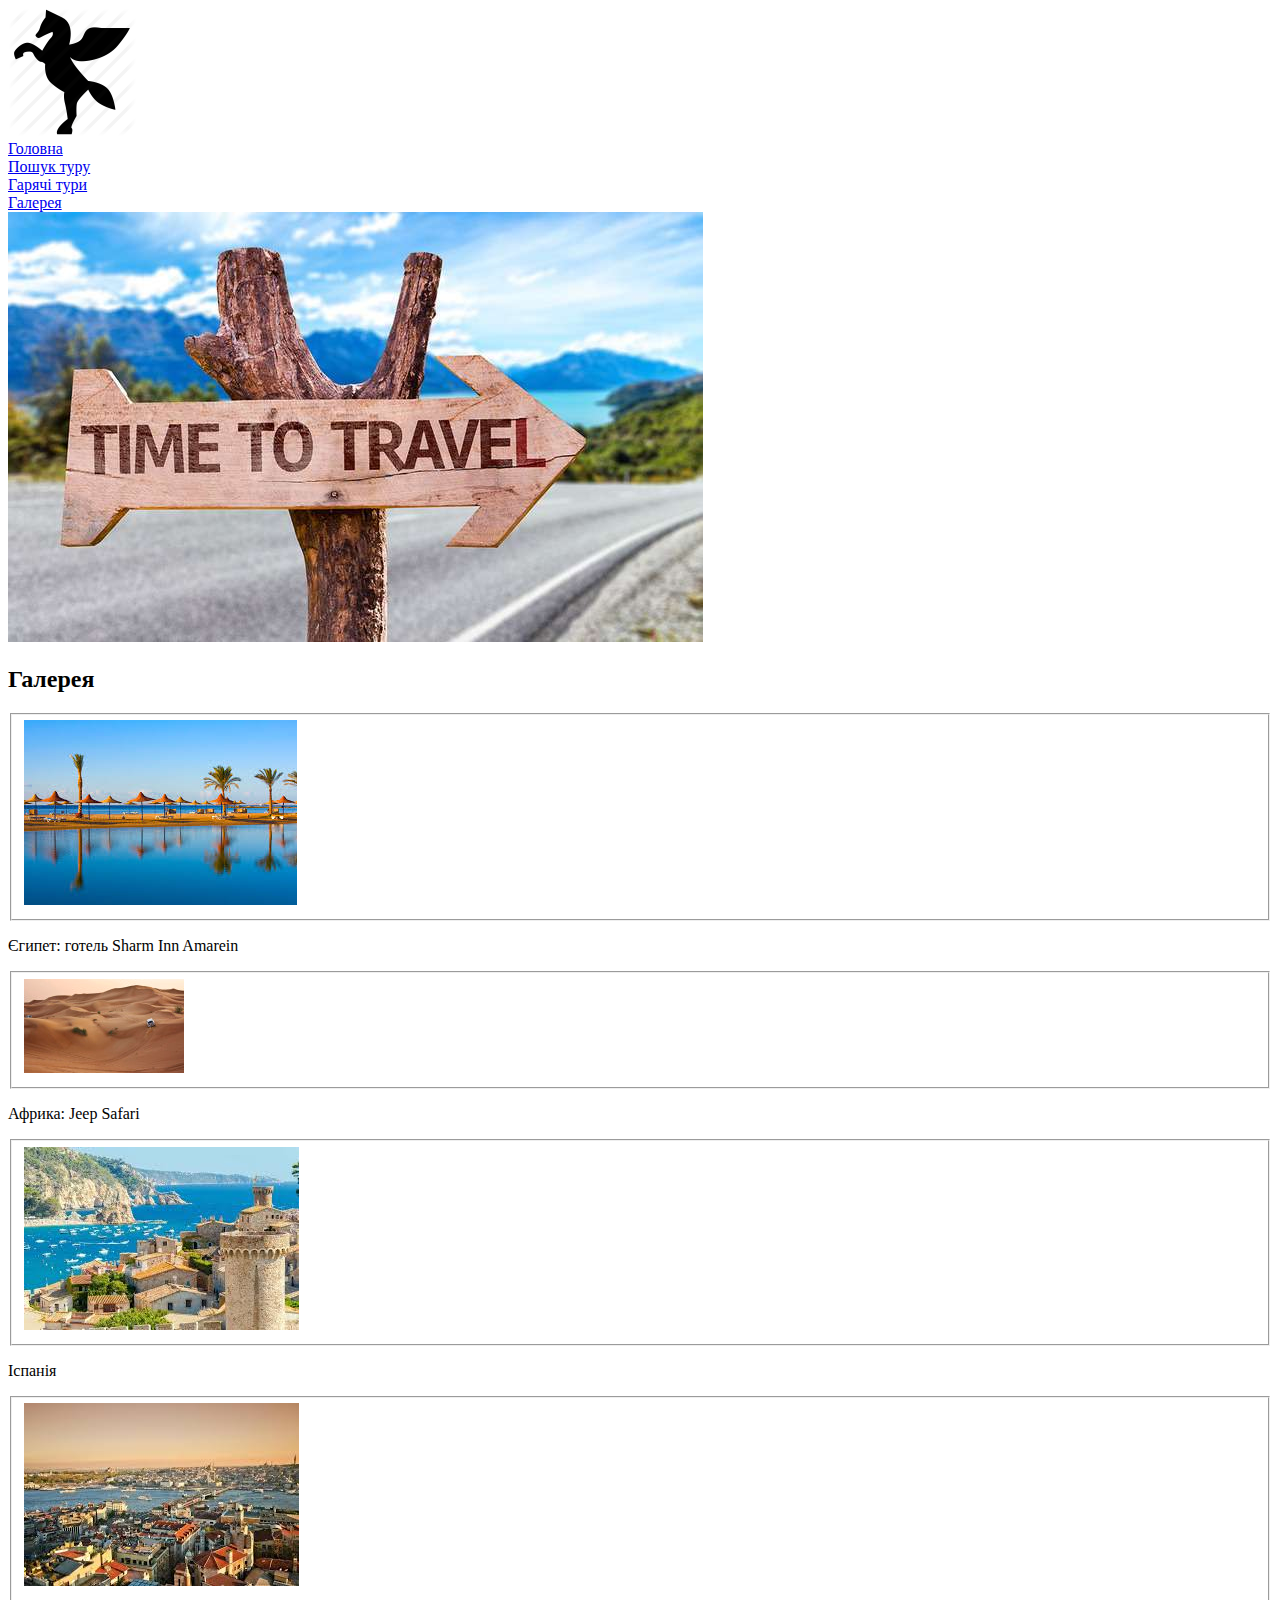
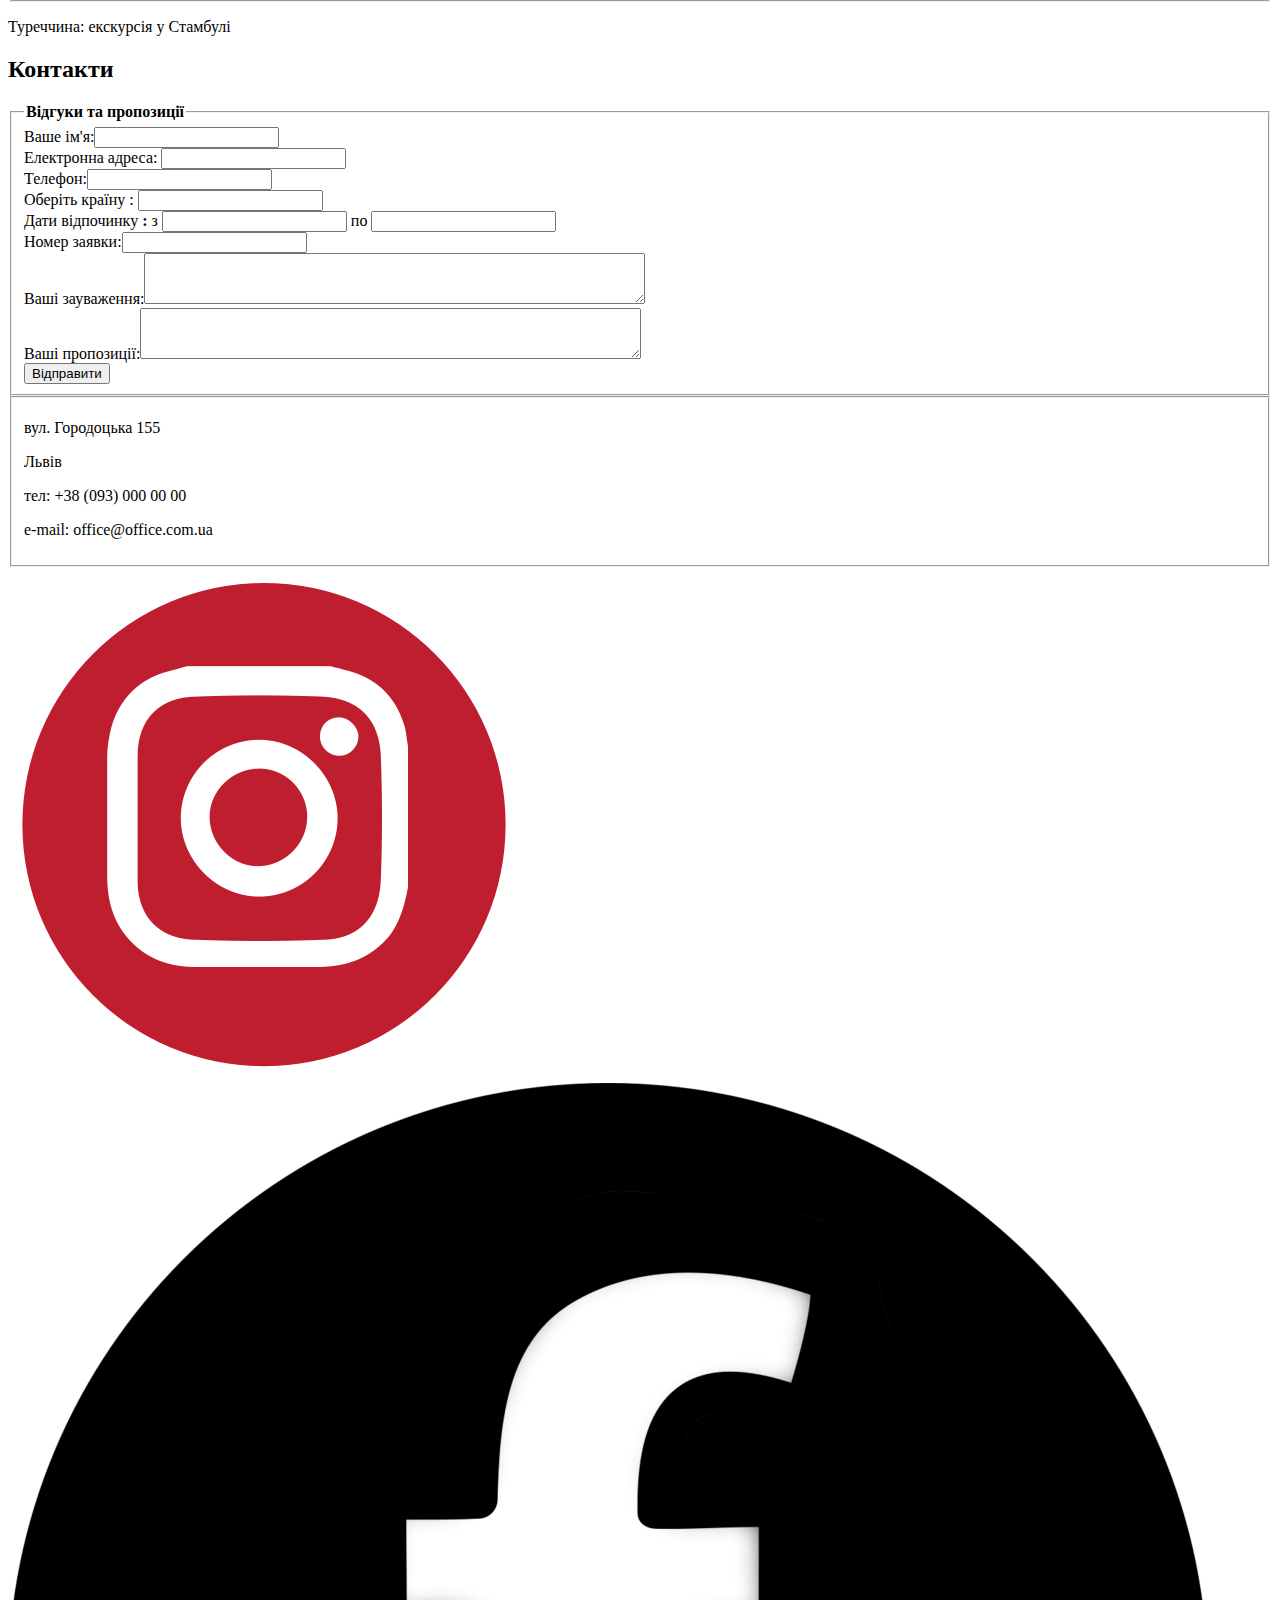
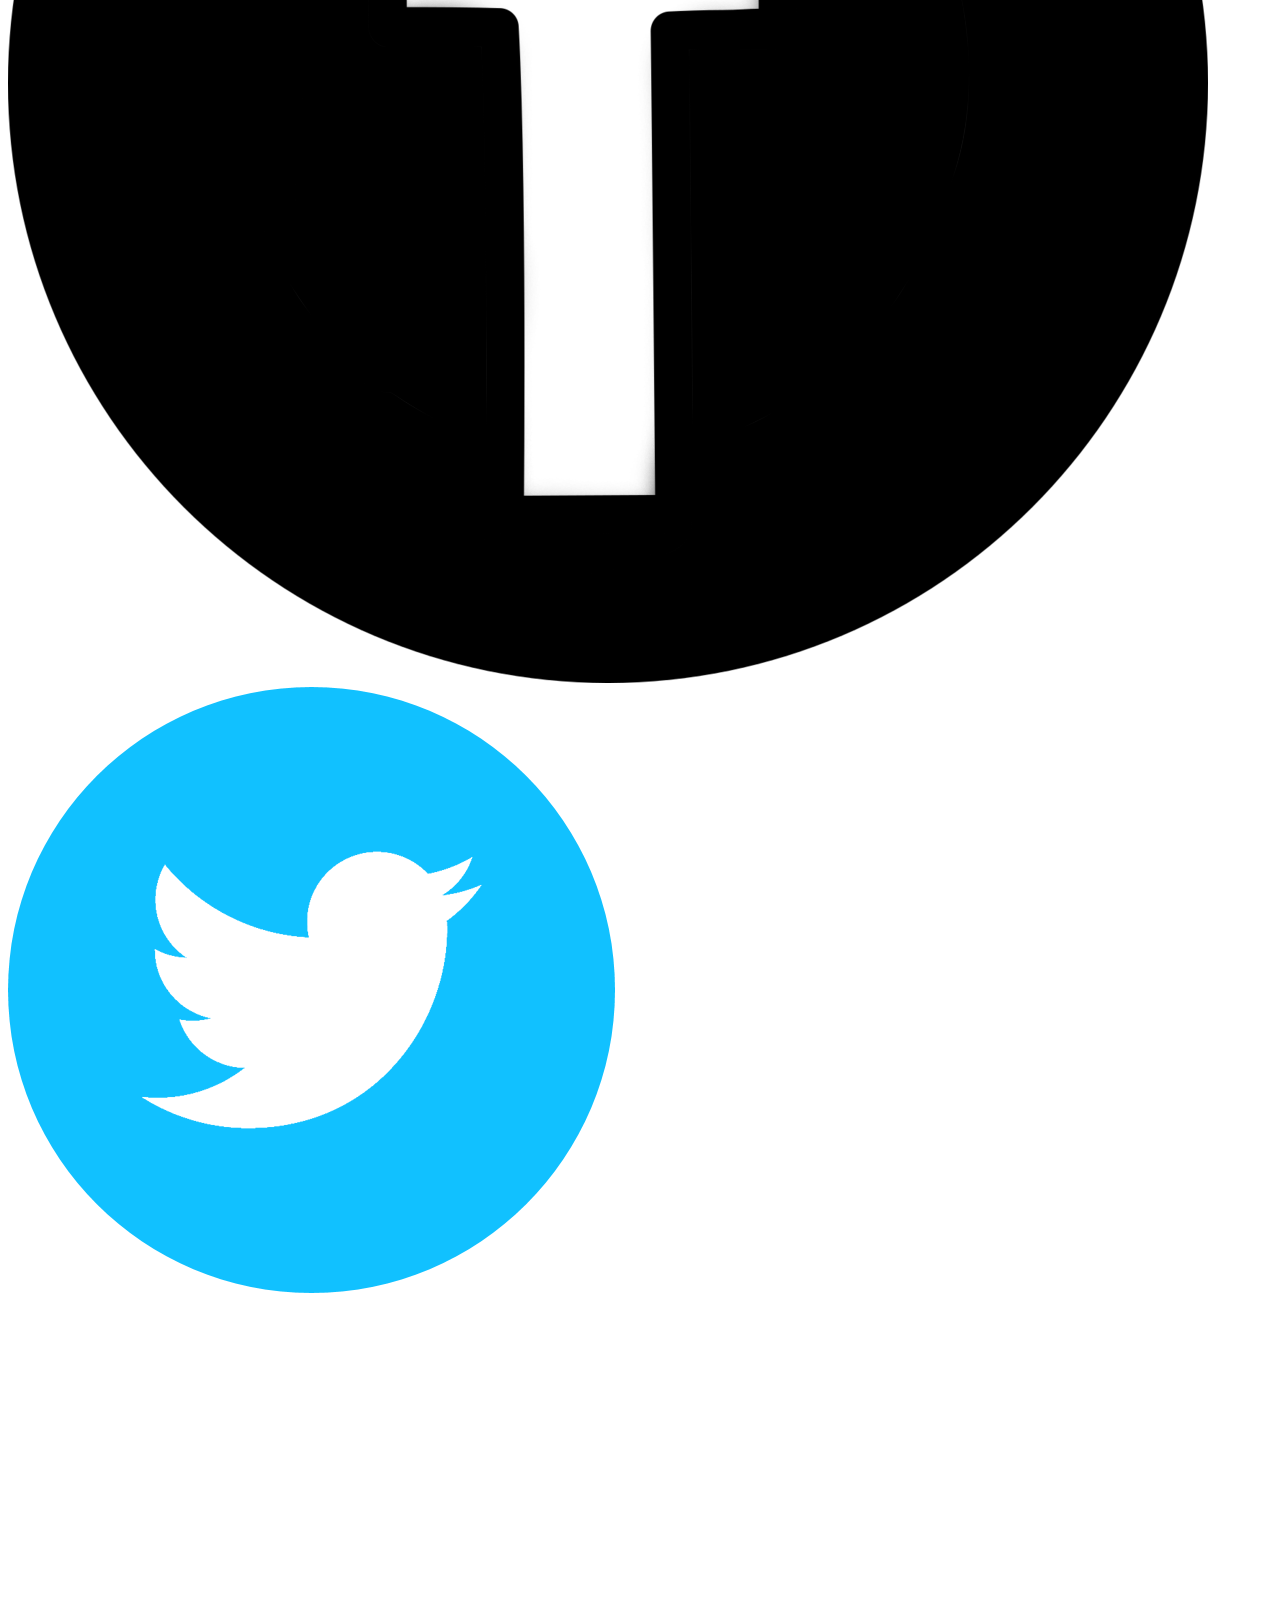
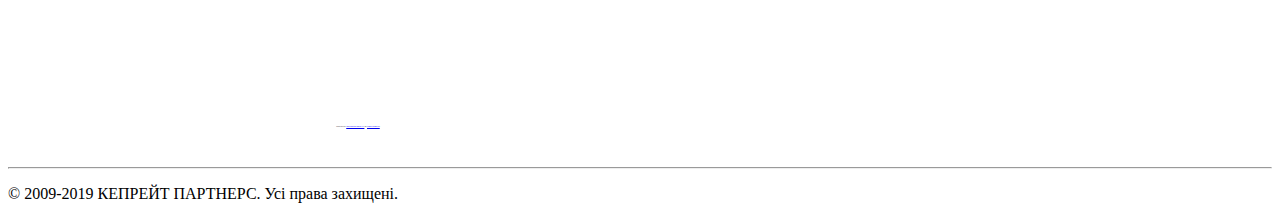
==== gallery.html @ c0a1fb8d "Add css" ====
<!DOCTYPE html>
<html lang="uk">
<head>
    <meta charset="UTF-8">
    <meta name="viewport" content="width=device-width, initial-scale=1.0">
    <meta http-equiv="X-UA-Compatible" content="ie=edge">
    <link rel="shortcut icon" href="img/pegasus-black.png" type="image/x-icon">
    <title>Галерея</title>
    <link rel="stylesheet" href="css/gallery.css">
</head>
<body>
        <header>
            <a id="logo" href="index.html"> <img src="img/pegasus-black.png" alt="Чорний Пегас"> </a>

            <nav>
                <a href="index.html">Головна</a>
            </nav>
            <nav>
                    <a href="turs.html">Пошук туру</a>
                </nav>
            <nav>
                <a href="hot-turs.html">Гарячі тури</a>
            </nav>
            <nav>
                    <a href="gallery.html">Галерея</a>
                </nav>

                <img src="img/time-to-travel.jpg" alt="Вказівник із надписом">

        </header>
        <main>
            <h2>Галерея</h2>

            <fieldset>
                <img src="img/egypt.jpg" alt="Готель Шарм у Єгипті">
            </fieldset>
            <p>Єгипет: готель Sharm Inn Amarein</p>
            <fieldset>
                <img src="img/african-safari.jpeg" alt="Сафарі в Африці на автомобілях">
            </fieldset>
            <p>Африка: Jeep Safari</p>
            <fieldset>
                <img src="img/spain-castle.jpg" alt="Замок в Іспанії">
            </fieldset>
            <p>Іспанія</p>
            <fieldset>
                <img src="img/istanbul.jpg" alt="Стамбул із повітря">
            </fieldset>
            <p>Туреччина: екскурсія у Стамбулі</p>
        </main>
        <footer>
            <h2>Контакти</h2>
            <fieldset>
                <legend><b>Відгуки та пропозиції</b></legend>
                <label>
                    Ваше ім'я:<input type="text" name="user-name">
                </label>
                <br>
                <label for="user-email">Електронна адреса:</label>
                <input id="user-email" type="email" name="user-email">
                <br>
                <label>
                    Телефон:<input type="text" name="user-phone">
                </label>
                <br>
                <label for="country">Оберіть країну :</label>
                <input type="text" name="country" id="country" list="mySuggestion">
                <datalist id="mySuggestion">
                    <option>Австрія</option>
                    <option>Аргентина</option>
                    <option>Бельгія</option>
                    <option>Велика Британія</option>
                    <option>Греція</option>
                    <option>Домініканська Республіка</option>
                    <option>Єгипет</option>
                    <option>Італія</option>
                    <option>Кіпр</option>
                    <option>Мальта</option>
                    <option>Нідерланди</option>
                    <option>Польща</option>
                </datalist>
                <br>
                <th>Дати відпочинку <b class="reqfield">:</b></th>
                <td>
			<label>з  <input id="datepickerFrom" name="dateFrom" class="st-datepicker start-date hasDatepicker" type="text" value=""> </label>
			<label>по <input id="datepickerTo" name="dateTo" class="st-datepicker end-date hasDatepicker" type="text" value=""></label>
			    </td>
                <br>
                <label>
                    Номер заявки:<input type="text" name="remarks">
                </label>
                <br>
                <label>
                    Ваші зауваження:<textarea rows="3" cols="60" name="text" wrap="hard"></textarea>
                </label>
                <br>
                <label>
                    Ваші пропозиції:<textarea rows="3" cols="60" name="text" wrap="hard"></textarea>
                </label>
                <br>
                <input type="submit" value="Відправити">
            </fieldset>
            <fieldset>
                <p>вул. Городоцька 155</p>
                <p>Львів</p>
                <p>тел: +38 (093) 000 00 00</p>
                <p>e-mail: office@office.com.ua</p>
            </fieldset>
            <a href="https://www.instagram.com"> <img src="img/instagram-icon.png" alt="Логотип Інстаграм"></a>
            <a href="https://https://www.facebook.com"><img src="img/black-and-white-facebook-logo.png" alt="Чорний з білим логотип Фейсбук"></a>
            <a href="https://twitter.com"><img src="img/twitter-logo.png" alt=Логотип Твітер""></a>
           <br>
            <div style="overflow:hidden;width: 700px;position: relative;"><iframe width="700" height="440" src="https://maps.google.com/maps?width=700&amp;height=440&amp;hl=en&amp;q=%D0%93%D0%BE%D1%80%D0%BE%D0%B4%D0%BE%D1%86%D1%8C%D0%BA%D0%B0%20155%20lviv%2C%20Ukraine+(%D0%9D%D0%B0%D0%B7%D0%B2%D0%B0%D0%BD%D0%B8%D0%B5)&amp;ie=UTF8&amp;t=&amp;z=10&amp;iwloc=B&amp;output=embed" frameborder="0" scrolling="no" marginheight="0" marginwidth="0"></iframe><div style="position: absolute;width: 80%;bottom: 10px;left: 0;right: 0;margin-left: auto;margin-right: auto;color: #000;text-align: center;"><small style="line-height: 1.8;font-size: 2px;background: #fff;">Powered by <a href="https://embedgooglemaps.com/en/">embedgooglemaps EN</a> & <a href="https://iamsterdamcard.it">iamsterdamcard</a></small></div><style>#gmap_canvas img{max-width:none!important;background:none!important}</style></div><br />

            <hr>
            <p>© 2009-2019 КЕПРЕЙТ ПАРТНЕРС. Усі права захищені.</p>
        </footer>



</body>
</html>
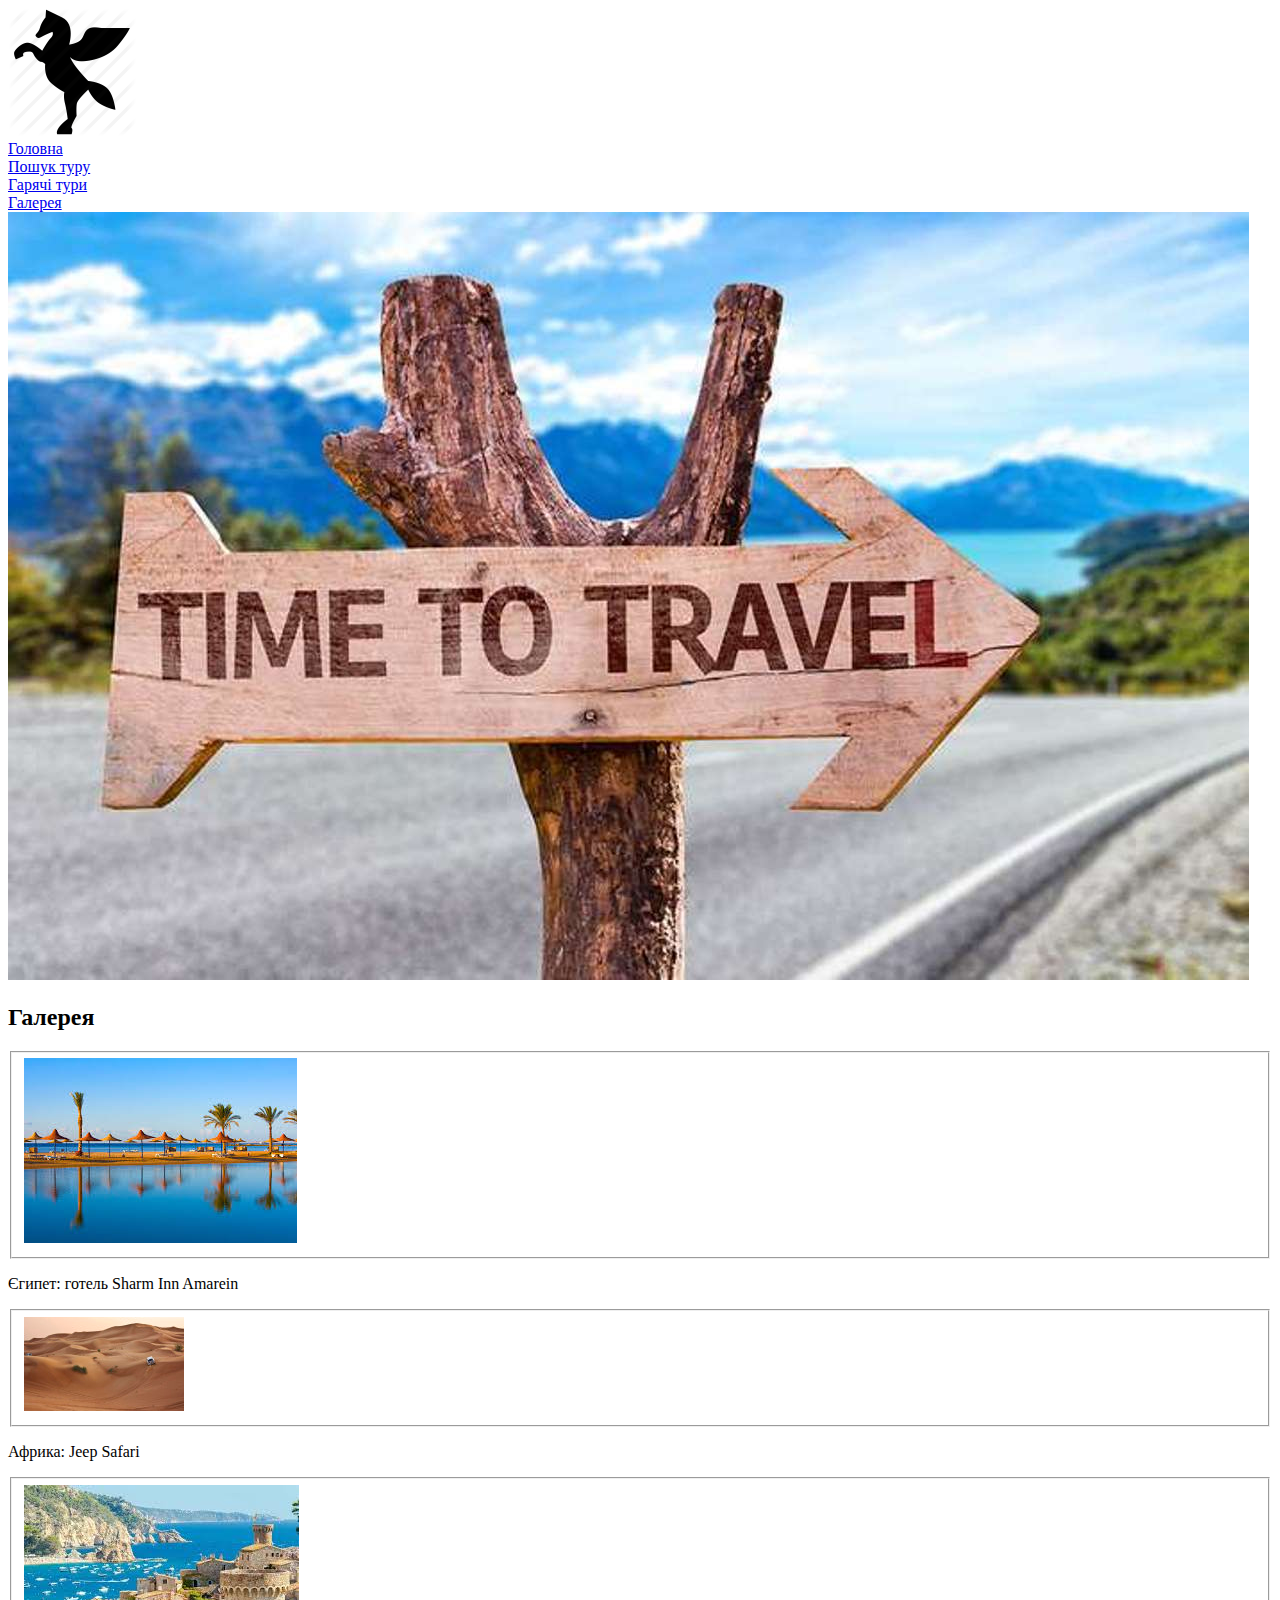
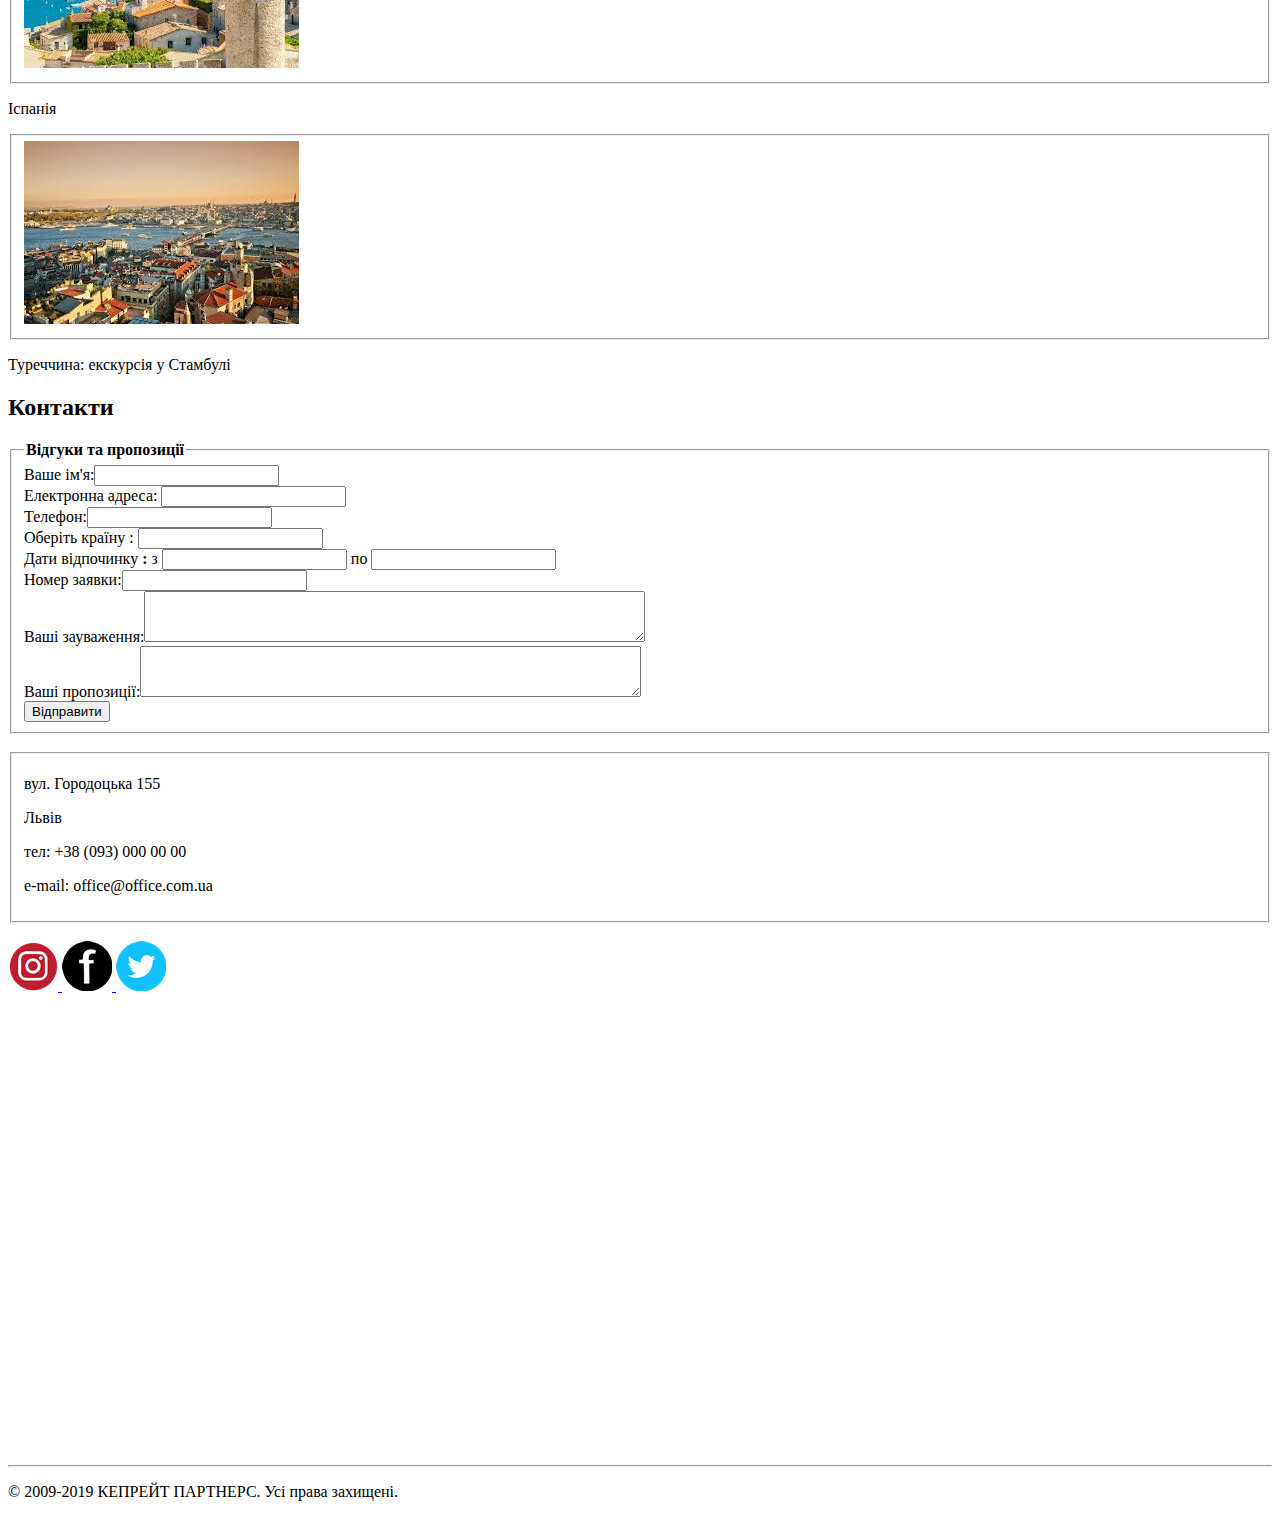
==== commit c8af75b4: "Third save" ====
--- a/gallery.html
+++ b/gallery.html
@@ -1,36 +1,34 @@
 <!DOCTYPE html>
 <html lang="uk">
-<head>
-    <meta charset="UTF-8">
-    <meta name="viewport" content="width=device-width, initial-scale=1.0">
-    <meta http-equiv="X-UA-Compatible" content="ie=edge">
-    <link rel="shortcut icon" href="img/pegasus-black.png" type="image/x-icon">
-    <title>Галерея</title>
-    <link rel="stylesheet" href="css/gallery.css">
-</head>
-<body>
+    <head>
+        <meta charset="UTF-8">
+        <meta name="viewport" content="width=device-width, initial-scale=1.0">
+        <meta http-equiv="X-UA-Compatible" content="ie=edge">
+        <link rel="shortcut icon" href="img/pegasus-black.png" type="image/x-icon">
+        <title>Галерея</title>
+        <link rel="stylesheet" href="css/gallery.css">
+    </head>
+    <body>
         <header>
-            <a id="logo" href="index.html"> <img src="img/pegasus-black.png" alt="Чорний Пегас"> </a>
-
+            <a id="logo" href="index.html">
+                <img src="img/pegasus-black.png" alt="Чорний Пегас">
+            </a>
             <nav>
                 <a href="index.html">Головна</a>
             </nav>
             <nav>
-                    <a href="turs.html">Пошук туру</a>
-                </nav>
+                <a href="turs.html">Пошук туру</a>
+            </nav>
             <nav>
                 <a href="hot-turs.html">Гарячі тури</a>
             </nav>
             <nav>
-                    <a href="gallery.html">Галерея</a>
-                </nav>
-
-                <img src="img/time-to-travel.jpg" alt="Вказівник із надписом">
-
+                <a href="gallery.html">Галерея</a>
+            </nav>
+            <img src="img/time-to-travel.jpg" alt="Вказівник із надписом">
         </header>
         <main>
             <h2>Галерея</h2>
-
             <fieldset>
                 <img src="img/egypt.jpg" alt="Готель Шарм у Єгипті">
             </fieldset>
@@ -51,7 +49,9 @@
         <footer>
             <h2>Контакти</h2>
             <fieldset>
-                <legend><b>Відгуки та пропозиції</b></legend>
+                <legend>
+                    <b>Відгуки та пропозиції</b>
+                </legend>
                 <label>
                     Ваше ім'я:<input type="text" name="user-name">
                 </label>
@@ -80,11 +80,17 @@
                     <option>Польща</option>
                 </datalist>
                 <br>
-                <th>Дати відпочинку <b class="reqfield">:</b></th>
+                <th>
+                    Дати відпочинку <b class="reqfield">:</b>
+                </th>
                 <td>
-			<label>з  <input id="datepickerFrom" name="dateFrom" class="st-datepicker start-date hasDatepicker" type="text" value=""> </label>
-			<label>по <input id="datepickerTo" name="dateTo" class="st-datepicker end-date hasDatepicker" type="text" value=""></label>
-			    </td>
+                    <label>
+                        з  <input id="datepickerFrom" name="dateFrom" class="st-datepicker start-date hasDatepicker" type="text" value="">
+                    </label>
+                    <label>
+                        по <input id="datepickerTo" name="dateTo" class="st-datepicker end-date hasDatepicker" type="text" value="">
+                    </label>
+                </td>
                 <br>
                 <label>
                     Номер заявки:<input type="text" name="remarks">
@@ -100,23 +106,40 @@
                 <br>
                 <input type="submit" value="Відправити">
             </fieldset>
+            <br>
             <fieldset>
                 <p>вул. Городоцька 155</p>
                 <p>Львів</p>
                 <p>тел: +38 (093) 000 00 00</p>
                 <p>e-mail: office@office.com.ua</p>
             </fieldset>
-            <a href="https://www.instagram.com"> <img src="img/instagram-icon.png" alt="Логотип Інстаграм"></a>
-            <a href="https://https://www.facebook.com"><img src="img/black-and-white-facebook-logo.png" alt="Чорний з білим логотип Фейсбук"></a>
-            <a href="https://twitter.com"><img src="img/twitter-logo.png" alt=Логотип Твітер""></a>
-           <br>
-            <div style="overflow:hidden;width: 700px;position: relative;"><iframe width="700" height="440" src="https://maps.google.com/maps?width=700&amp;height=440&amp;hl=en&amp;q=%D0%93%D0%BE%D1%80%D0%BE%D0%B4%D0%BE%D1%86%D1%8C%D0%BA%D0%B0%20155%20lviv%2C%20Ukraine+(%D0%9D%D0%B0%D0%B7%D0%B2%D0%B0%D0%BD%D0%B8%D0%B5)&amp;ie=UTF8&amp;t=&amp;z=10&amp;iwloc=B&amp;output=embed" frameborder="0" scrolling="no" marginheight="0" marginwidth="0"></iframe><div style="position: absolute;width: 80%;bottom: 10px;left: 0;right: 0;margin-left: auto;margin-right: auto;color: #000;text-align: center;"><small style="line-height: 1.8;font-size: 2px;background: #fff;">Powered by <a href="https://embedgooglemaps.com/en/">embedgooglemaps EN</a> & <a href="https://iamsterdamcard.it">iamsterdamcard</a></small></div><style>#gmap_canvas img{max-width:none!important;background:none!important}</style></div><br />
-
+            <br>
+            <a href="https://www.instagram.com">
+                <img src="img/instagram-icon.png" alt="Логотип Інстаграм">
+            </a>
+            <a href="https://www.facebook.com">
+                <img src="img/black-and-white-facebook-logo.png" alt="Чорний з білим логотип Фейсбук">
+            </a>
+            <a href="https://twitter.com">
+                <img src="img/twitter-logo.png" alt=Логотип Твітер"">
+            </a>
+            <br>
+            <div style="overflow:hidden;width: 700px;position: relative;">
+                <iframe width="700" height="440" src="https://maps.google.com/maps?width=700&amp;height=440&amp;hl=en&amp;q=%D0%93%D0%BE%D1%80%D0%BE%D0%B4%D0%BE%D1%86%D1%8C%D0%BA%D0%B0%20155%20lviv%2C%20Ukraine+(%D0%9D%D0%B0%D0%B7%D0%B2%D0%B0%D0%BD%D0%B8%D0%B5)&amp;ie=UTF8&amp;t=&amp;z=10&amp;iwloc=B&amp;output=embed" frameborder="0" scrolling="no" marginheight="0" marginwidth="0"></iframe>
+                <div style="position: absolute;width: 80%;bottom: 10px;left: 0;right: 0;margin-left: auto;margin-right: auto;color: #000;text-align: center;">
+                    <small style="line-height: 1.8;font-size: 2px;background: #fff;">
+                    </small>
+                    </div>
+                <style>
+                    #gmap_canvas img {
+                        max-width: none!important;
+                        background: none!important
+                    }
+                </style>
+            </div>
+            <br/>
             <hr>
             <p>© 2009-2019 КЕПРЕЙТ ПАРТНЕРС. Усі права захищені.</p>
         </footer>
-
-
-
-</body>
-</html>+    </body>
+</html>
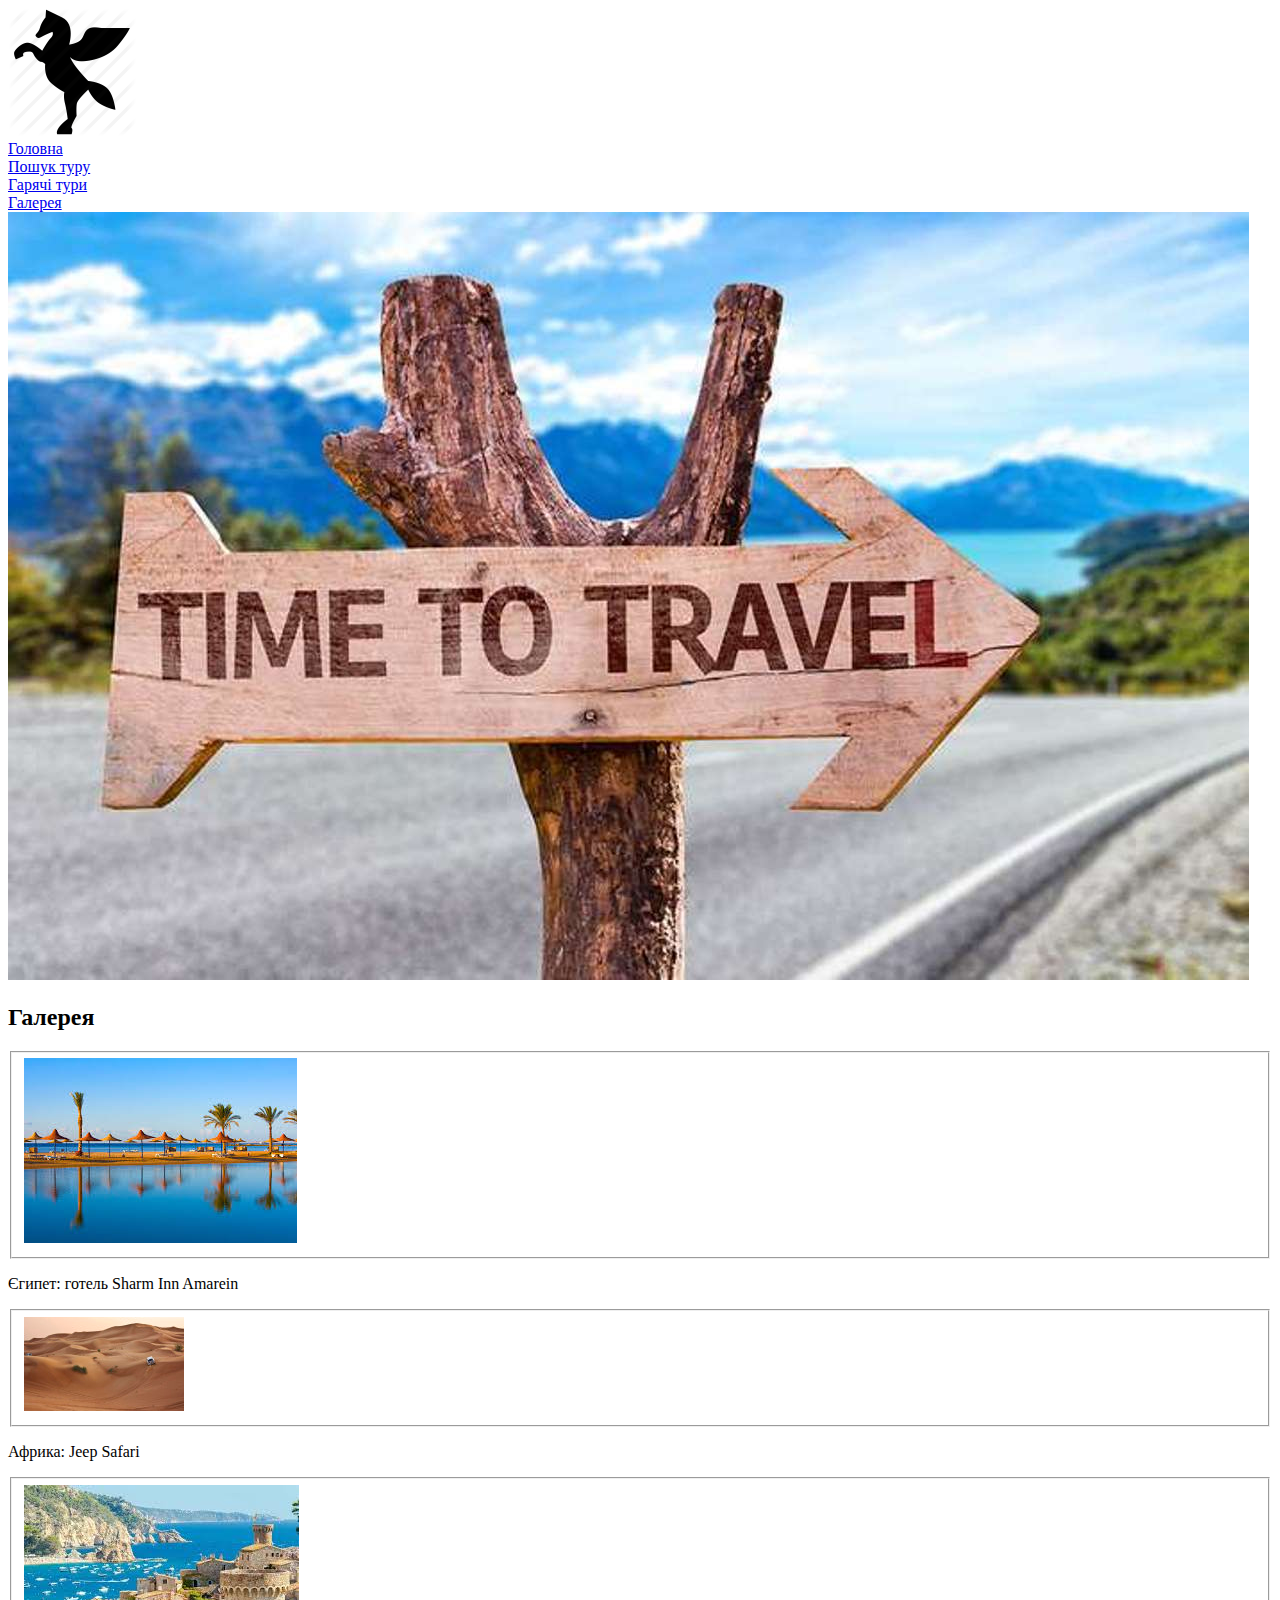
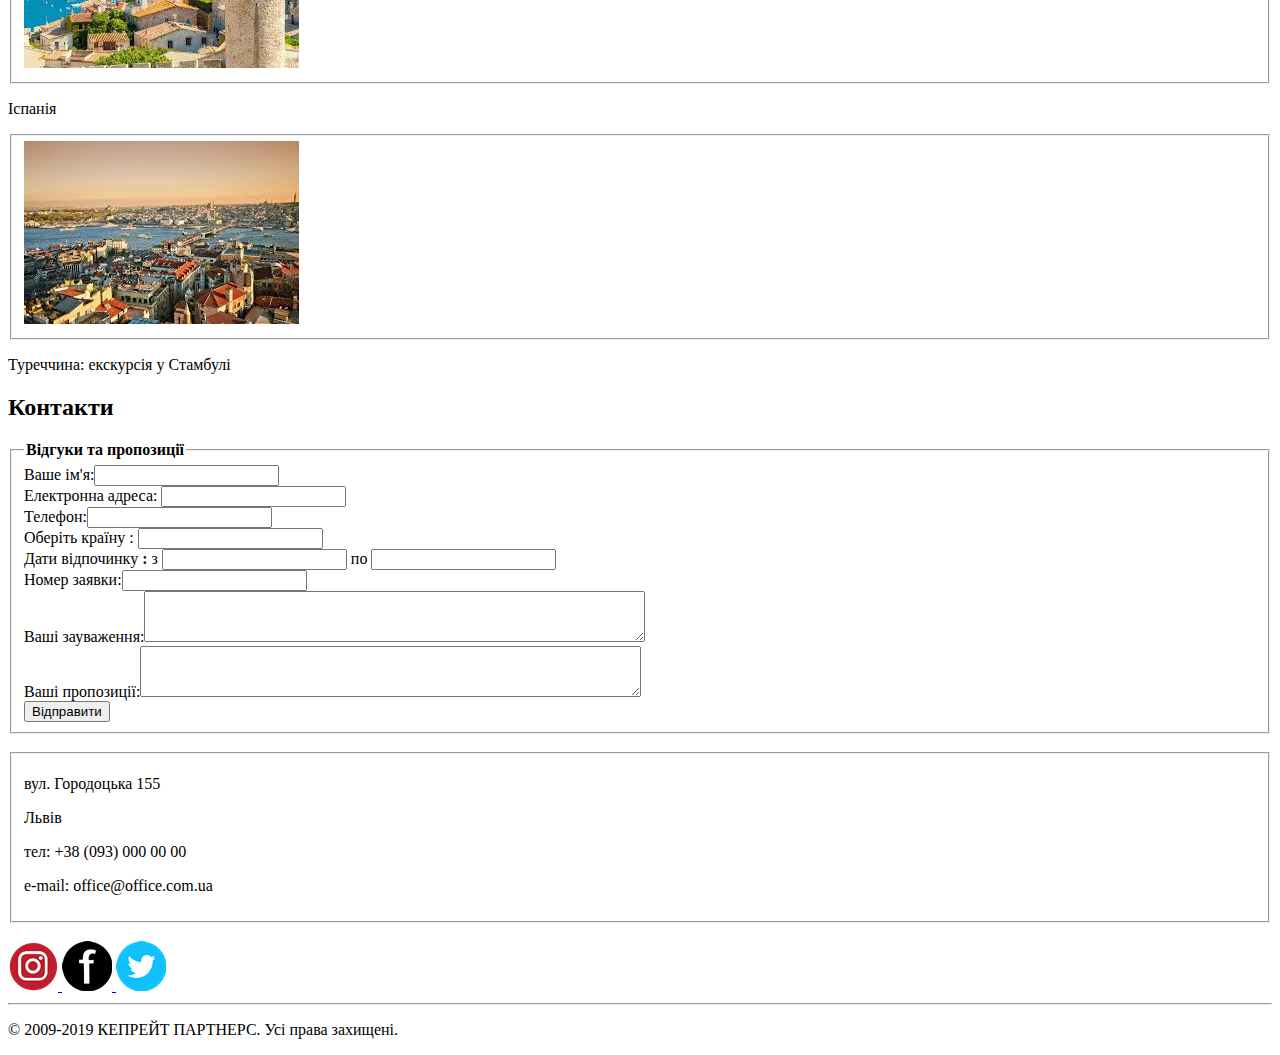
==== commit 650be609: "Third save" ====
--- a/gallery.html
+++ b/gallery.html
@@ -121,22 +121,8 @@
                 <img src="img/black-and-white-facebook-logo.png" alt="Чорний з білим логотип Фейсбук">
             </a>
             <a href="https://twitter.com">
-                <img src="img/twitter-logo.png" alt=Логотип Твітер"">
+                <img src="img/twitter-logo.png" alt=Логотип Твітер">
             </a>
-            <br>
-            <div style="overflow:hidden;width: 700px;position: relative;">
-                <iframe width="700" height="440" src="https://maps.google.com/maps?width=700&amp;height=440&amp;hl=en&amp;q=%D0%93%D0%BE%D1%80%D0%BE%D0%B4%D0%BE%D1%86%D1%8C%D0%BA%D0%B0%20155%20lviv%2C%20Ukraine+(%D0%9D%D0%B0%D0%B7%D0%B2%D0%B0%D0%BD%D0%B8%D0%B5)&amp;ie=UTF8&amp;t=&amp;z=10&amp;iwloc=B&amp;output=embed" frameborder="0" scrolling="no" marginheight="0" marginwidth="0"></iframe>
-                <div style="position: absolute;width: 80%;bottom: 10px;left: 0;right: 0;margin-left: auto;margin-right: auto;color: #000;text-align: center;">
-                    <small style="line-height: 1.8;font-size: 2px;background: #fff;">
-                    </small>
-                    </div>
-                <style>
-                    #gmap_canvas img {
-                        max-width: none!important;
-                        background: none!important
-                    }
-                </style>
-            </div>
             <br/>
             <hr>
             <p>© 2009-2019 КЕПРЕЙТ ПАРТНЕРС. Усі права захищені.</p>
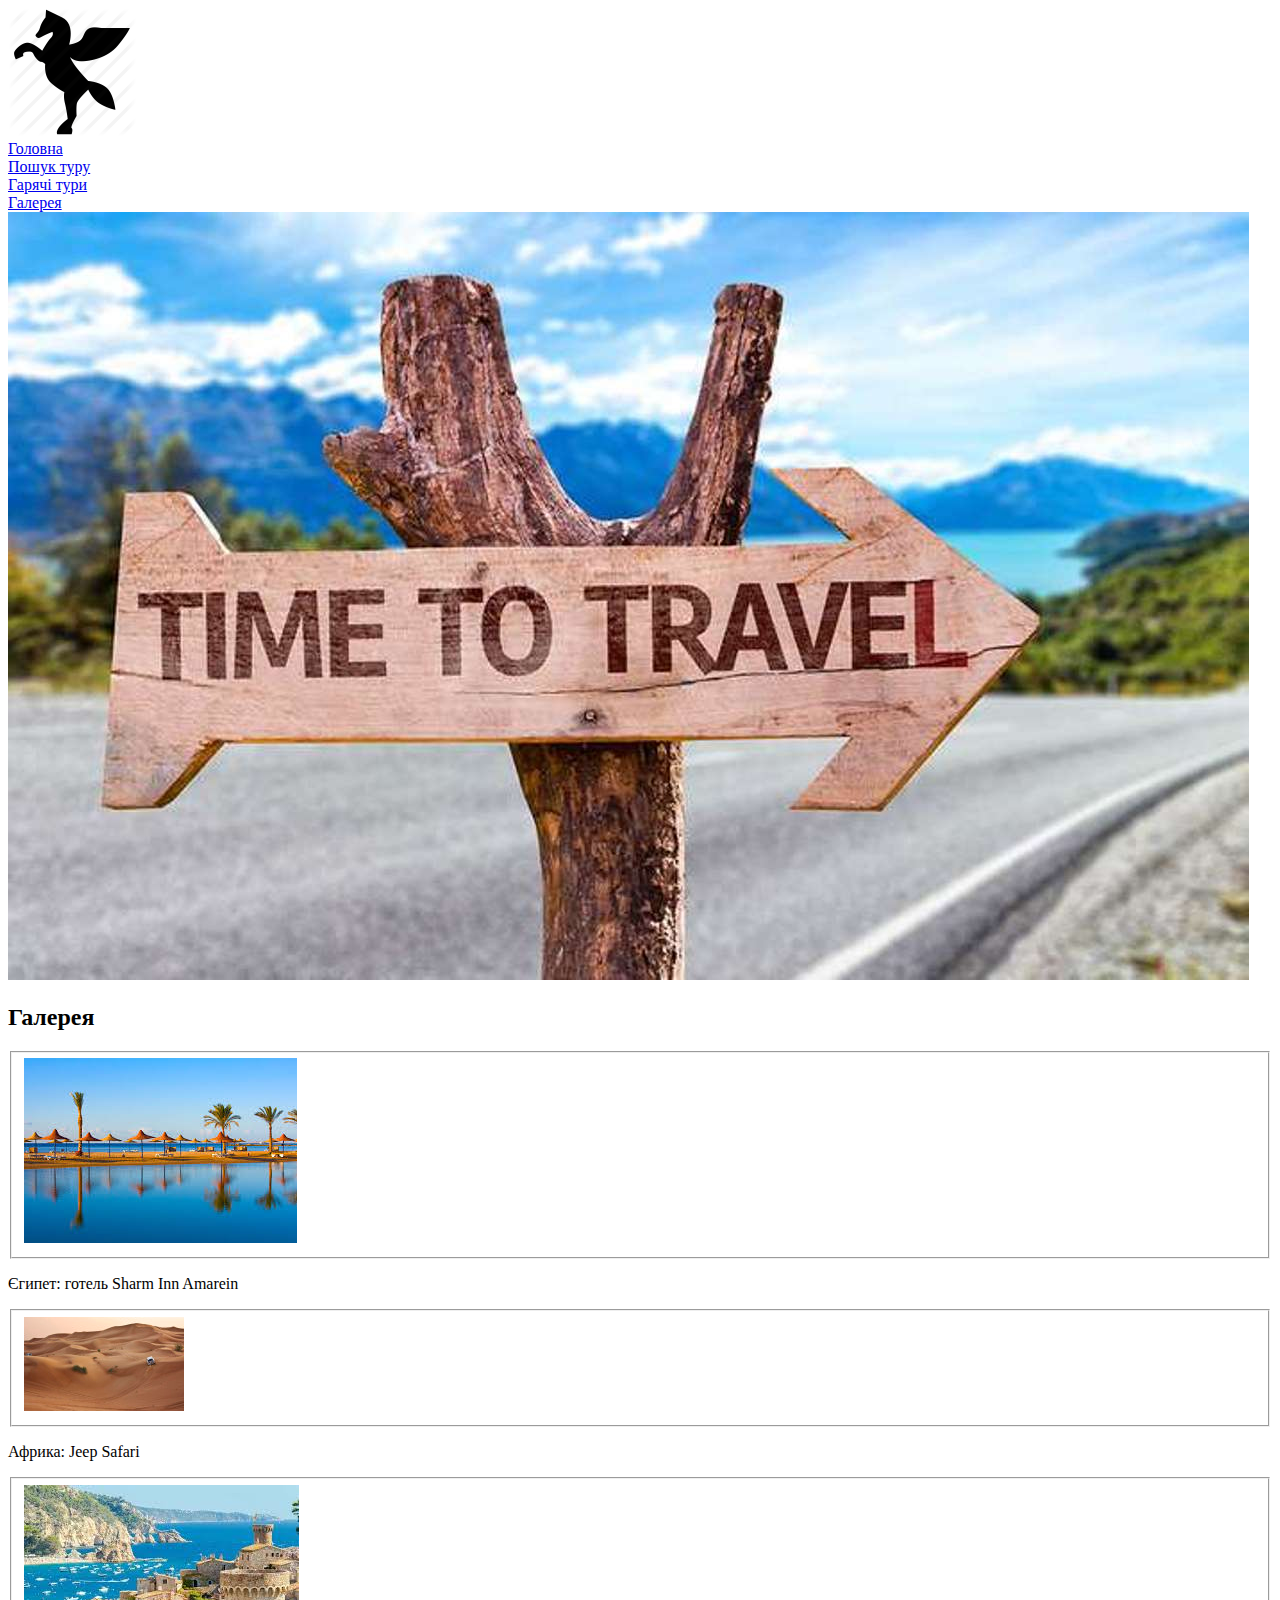
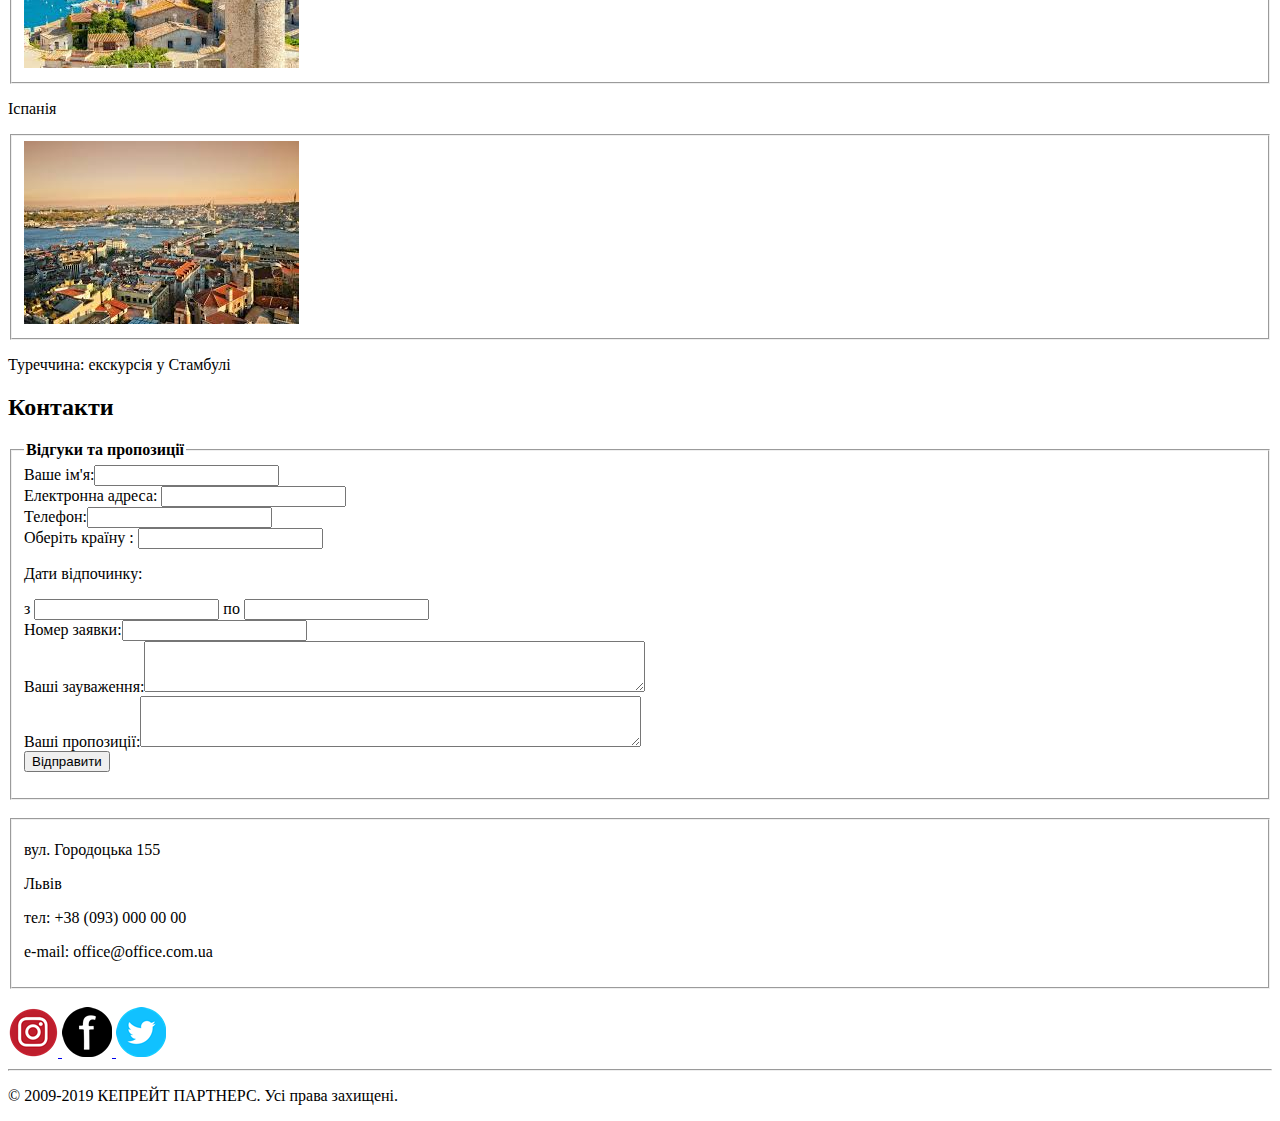
==== commit 9c360c0f: "footer change" ====
--- a/gallery.html
+++ b/gallery.html
@@ -80,17 +80,13 @@
                     <option>Польща</option>
                 </datalist>
                 <br>
-                <th>
-                    Дати відпочинку <b class="reqfield">:</b>
-                </th>
-                <td>
-                    <label>
-                        з  <input id="datepickerFrom" name="dateFrom" class="st-datepicker start-date hasDatepicker" type="text" value="">
-                    </label>
-                    <label>
-                        по <input id="datepickerTo" name="dateTo" class="st-datepicker end-date hasDatepicker" type="text" value="">
-                    </label>
-                </td>
+                <p>Дати відпочинку:<p>
+                <label>
+                    з  <input id="datepickerFrom" name="dateFrom" class="st-datepicker start-date hasDatepicker" type="text" value="">
+                </label>
+                <label>
+                    по <input id="datepickerTo" name="dateTo" class="st-datepicker end-date hasDatepicker" type="text" value="">
+                </label>
                 <br>
                 <label>
                     Номер заявки:<input type="text" name="remarks">
@@ -121,11 +117,11 @@
                 <img src="img/black-and-white-facebook-logo.png" alt="Чорний з білим логотип Фейсбук">
             </a>
             <a href="https://twitter.com">
-                <img src="img/twitter-logo.png" alt=Логотип Твітер">
+                <img src="img/twitter-logo.png" alt="Логотип Твітер">
             </a>
             <br/>
             <hr>
             <p>© 2009-2019 КЕПРЕЙТ ПАРТНЕРС. Усі права захищені.</p>
         </footer>
     </body>
-</html>
+</html>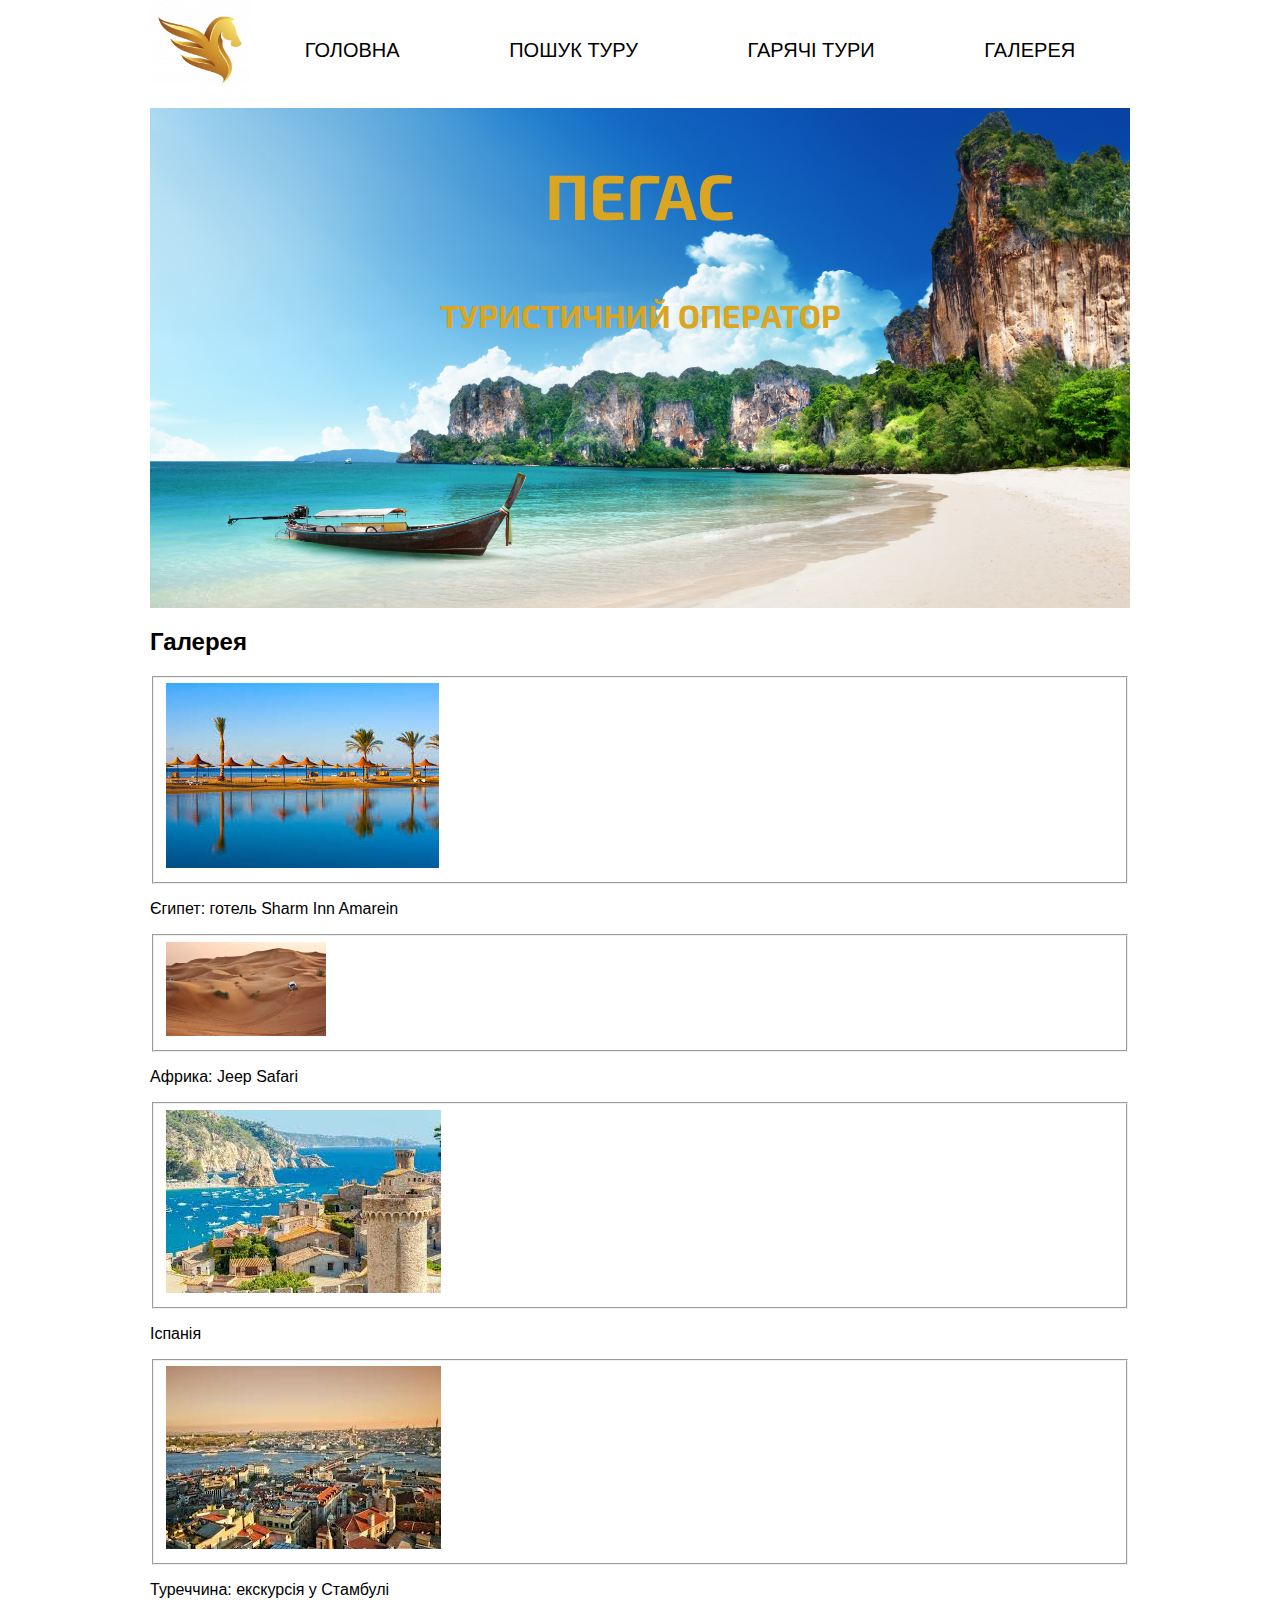
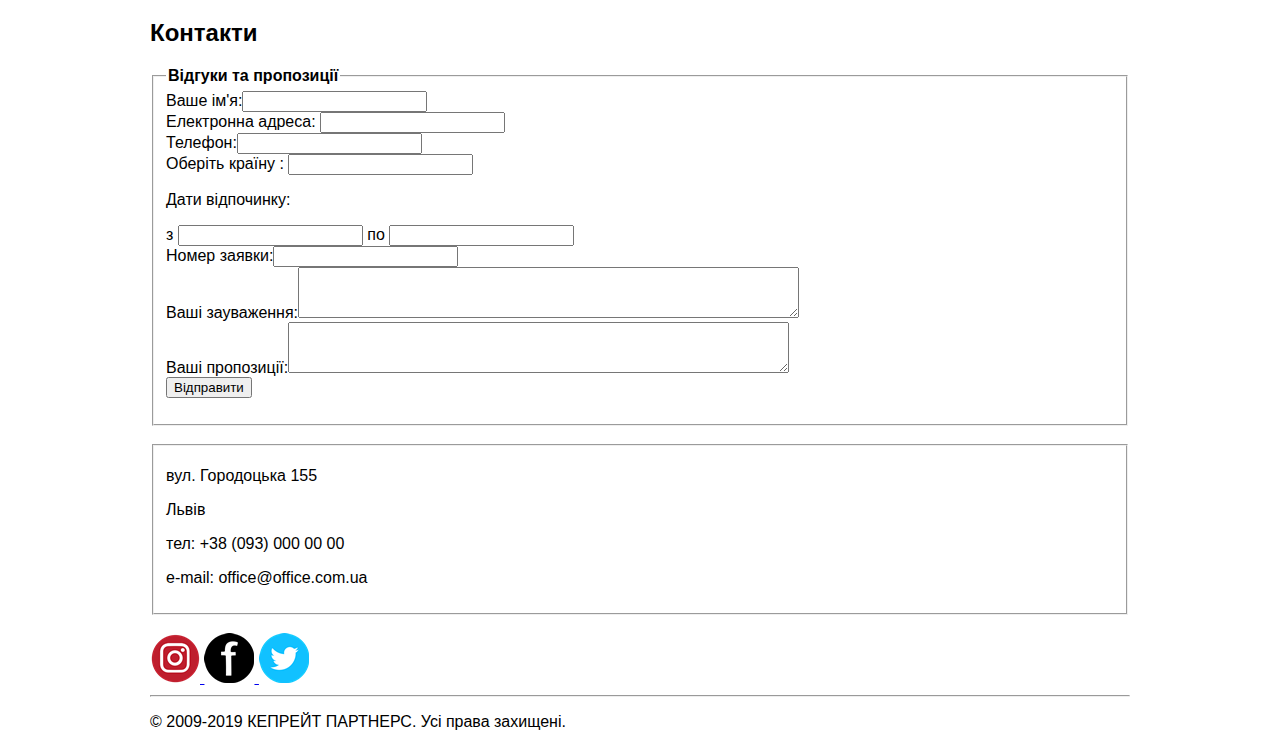
==== commit 4bb37172: "css-four-pages-start" ====
--- a/gallery.html
+++ b/gallery.html
@@ -10,22 +10,29 @@
     </head>
     <body>
         <header>
-            <a id="logo" href="index.html">
-                <img src="img/pegasus-black.png" alt="Чорний Пегас">
-            </a>
-            <nav>
-                <a href="index.html">Головна</a>
-            </nav>
-            <nav>
-                <a href="turs.html">Пошук туру</a>
-            </nav>
-            <nav>
-                <a href="hot-turs.html">Гарячі тури</a>
-            </nav>
-            <nav>
-                <a href="gallery.html">Галерея</a>
-            </nav>
-            <img src="img/time-to-travel.jpg" alt="Вказівник із надписом">
+            <div class="menu">
+                <a id="logo" href="index.html">
+                    <img src="img/gold-pegasus-logo.jpg" alt="Золотий Пегас">
+                </a>
+                <div class="link">
+                    <nav>
+                        <a href="index.html">Головна</a>
+                    </nav>
+                    <nav>
+                        <a href="turs.html">Пошук туру</a>
+                    </nav>
+                    <nav>
+                        <a href="hot-turs.html">Гарячі тури</a>
+                    </nav>
+                    <nav>
+                        <a href="gallery.html">Галерея</a>
+                    </nav>
+                </div>
+            </div>
+            <div class="banner">
+                <h1>ПЕГАС</h1>
+                <h2>Туристичний оператор </h2>
+            </div>
         </header>
         <main>
             <h2>Галерея</h2>
--- a/css/gallery.css
+++ b/css/gallery.css
@@ -0,0 +1,79 @@
+@import url('https://fonts.googleapis.com/css?family=Lobster|Lora&display=swap'); @import url('https://fonts.googleapis.com/css?family=Exo+2&display=swap'); :root {
+    --accent-color: #f7de60; --banner-color: gold; --font-color: black; font-family: 'Fira Sans', sans-serif;
+    scroll-behavior: smooth;
+}
+
+body {
+    max-width: 980px;
+    margin: auto;
+}
+
+header .menu #logo [src^=img] {
+    width: 100px;
+    height: 100px;
+    display: block;
+    margin-left: auto;
+    margin-right: auto;
+}
+
+.link {
+    display: flex;
+    padding: 0;
+    list-style-type: none;
+    justify-content: space-around;
+    align-items: center;
+    background: rgb(255, 255, 255);
+    font-size: 20px;
+}
+
+header .menu .link nav a {
+    text-decoration: none;
+    color: var(--font-color);
+    text-transform: uppercase;
+    border: 2px inset transparent;
+    padding: 3px;
+}
+
+header .menu .link nav a:hover {
+    border: 2px inset var(--accent-color);
+}
+
+@media (min-width: 600px) {
+    header .menu {
+        display: flex;
+        align-items: center;
+    }
+
+    header .menu .link {
+        flex: 1;
+    }
+}
+
+header .banner {
+    background-image: url(../img/title.jpg);
+    background-position: center;
+    background-size: cover;
+    height: 500px;
+    display: flex;
+    align-items: center;
+    justify-content: flex-start;
+    flex-direction: column;
+}
+
+header .banner {
+    font-family: 'Exo 2', sans-serif;
+    font-size: 2rem;
+    margin: 8px 0;
+    text-align: center;
+    text-transform: uppercase;
+    color: goldenrod;
+}
+
+header .banner h1 {
+    margin: 3rem 0;
+}
+
+header .banner h2 {
+    margin: 15px 0;
+    font-size: 1em;
+}
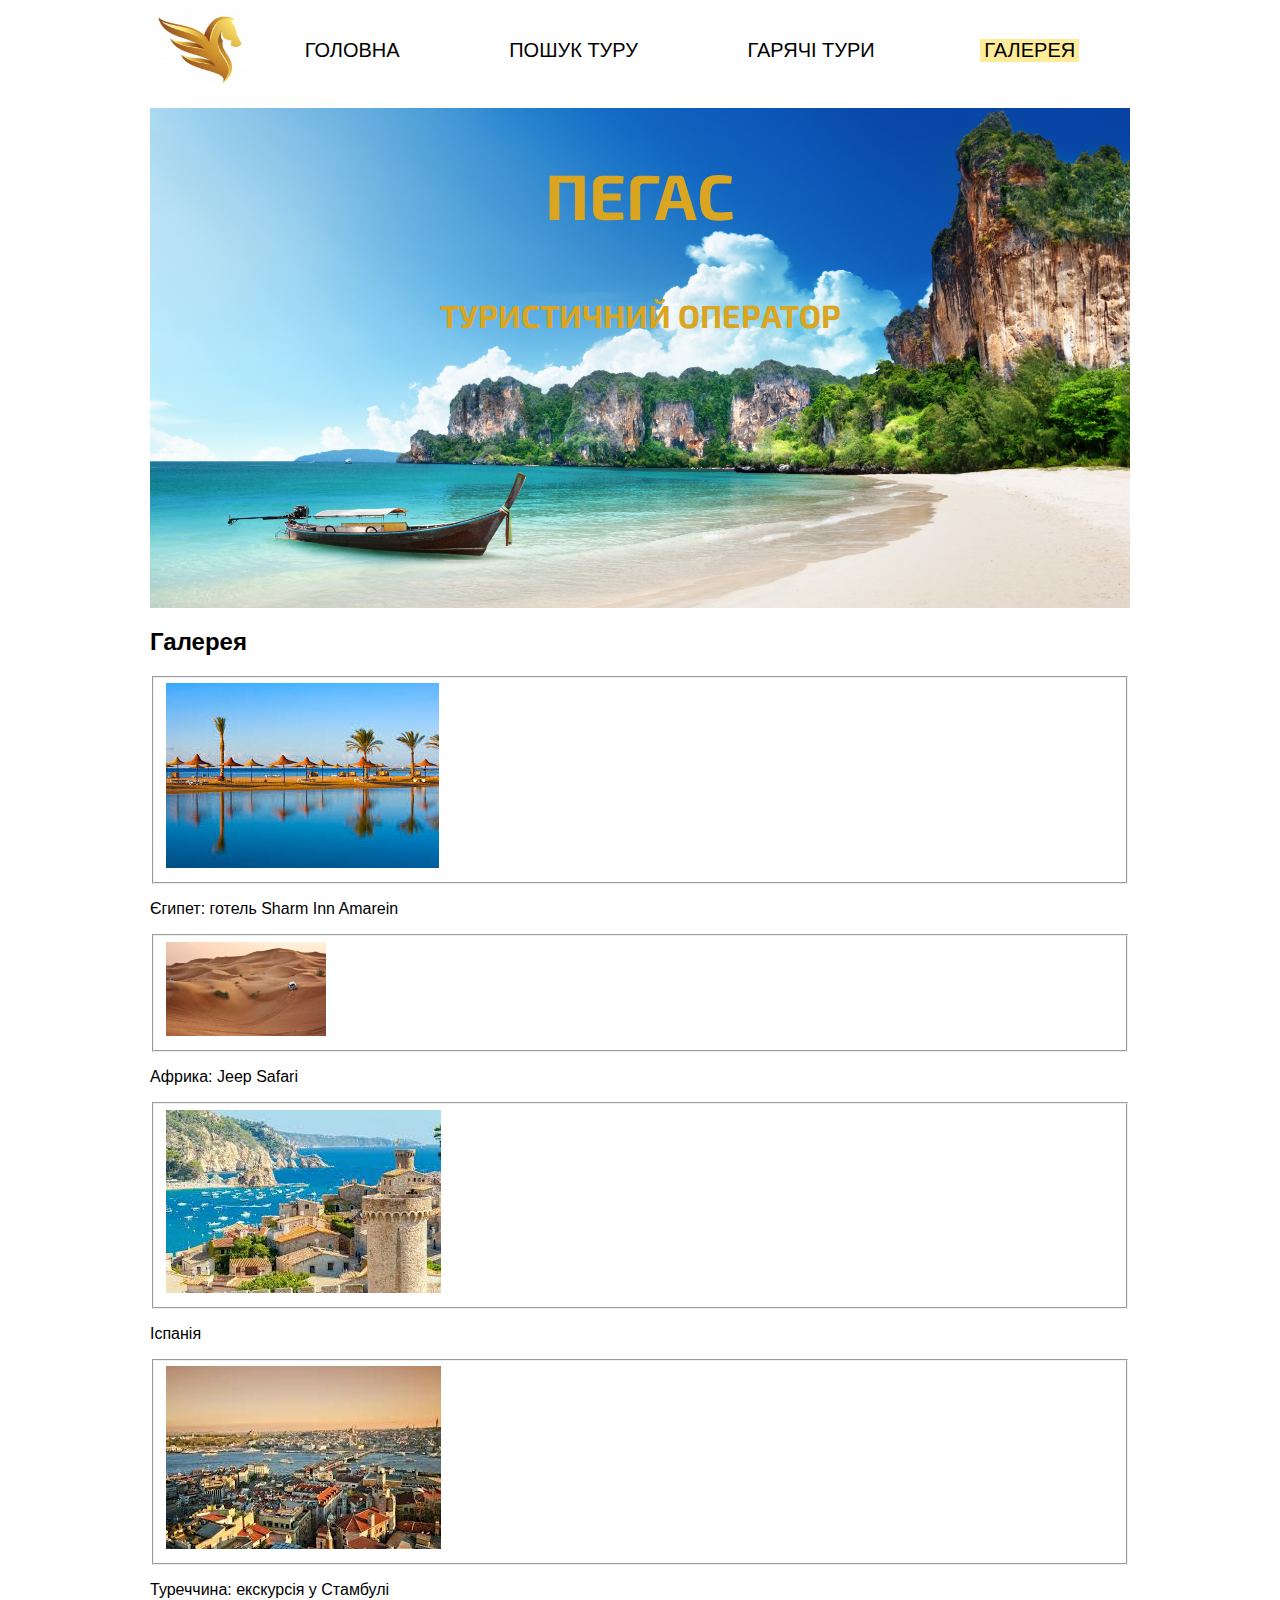
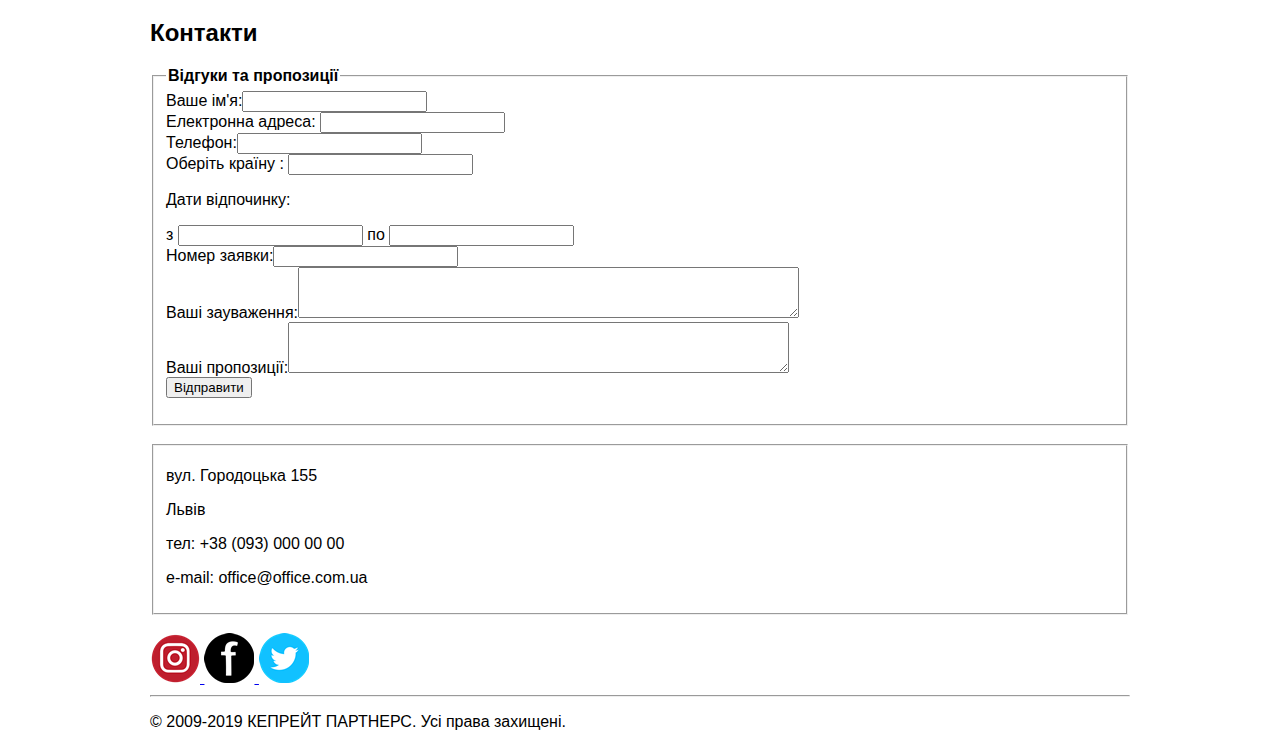
==== commit 68bcade9: "menu change" ====
--- a/gallery.html
+++ b/gallery.html
@@ -4,7 +4,7 @@
         <meta charset="UTF-8">
         <meta name="viewport" content="width=device-width, initial-scale=1.0">
         <meta http-equiv="X-UA-Compatible" content="ie=edge">
-        <link rel="shortcut icon" href="img/pegasus-black.png" type="image/x-icon">
+        <link rel="shortcut icon" href="img/gold-pegasus-logo.jpg" type="image/x-icon">
         <title>Галерея</title>
         <link rel="stylesheet" href="css/gallery.css">
     </head>
--- a/css/gallery.css
+++ b/css/gallery.css
@@ -31,7 +31,11 @@
     color: var(--font-color);
     text-transform: uppercase;
     border: 2px inset transparent;
-    padding: 3px;
+    padding: 2px;
+}
+
+header .menu .link nav:nth-child(4){
+    background-color: #FFEC99;
 }
 
 header .menu .link nav a:hover {
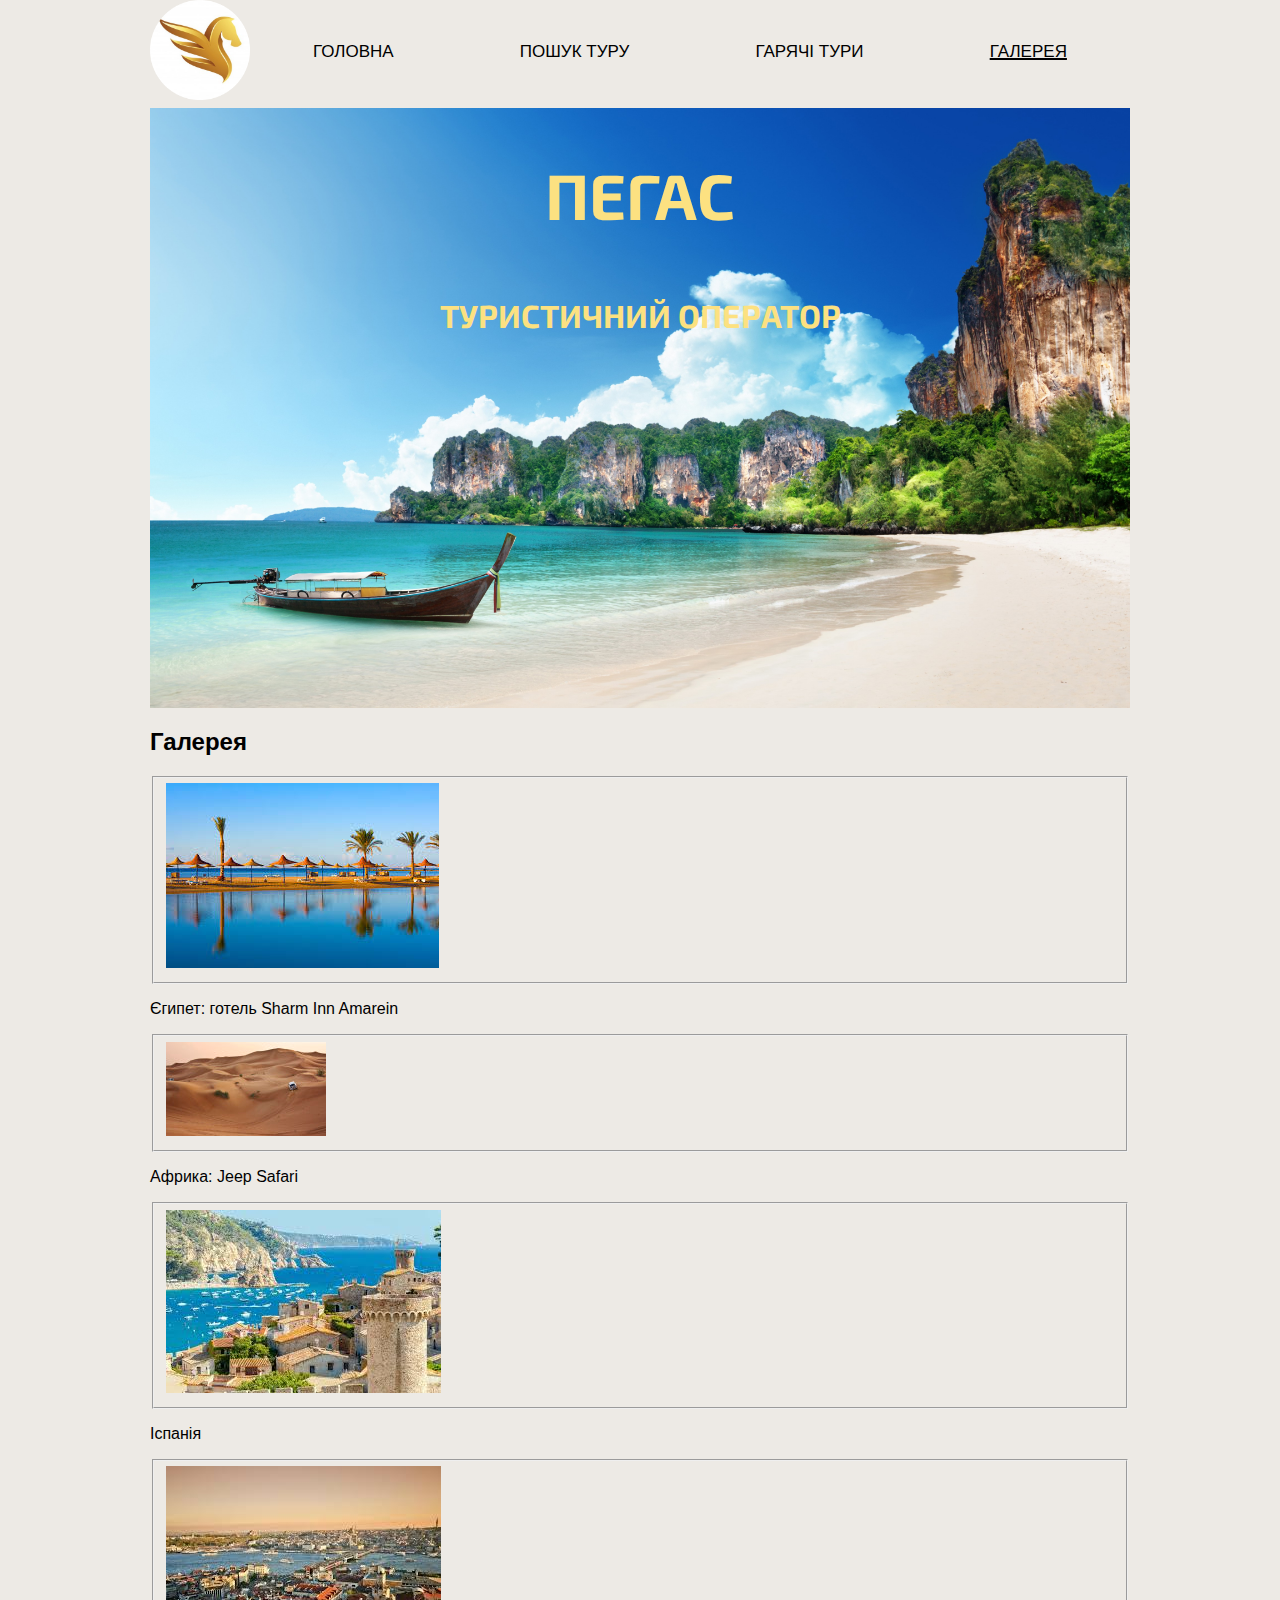
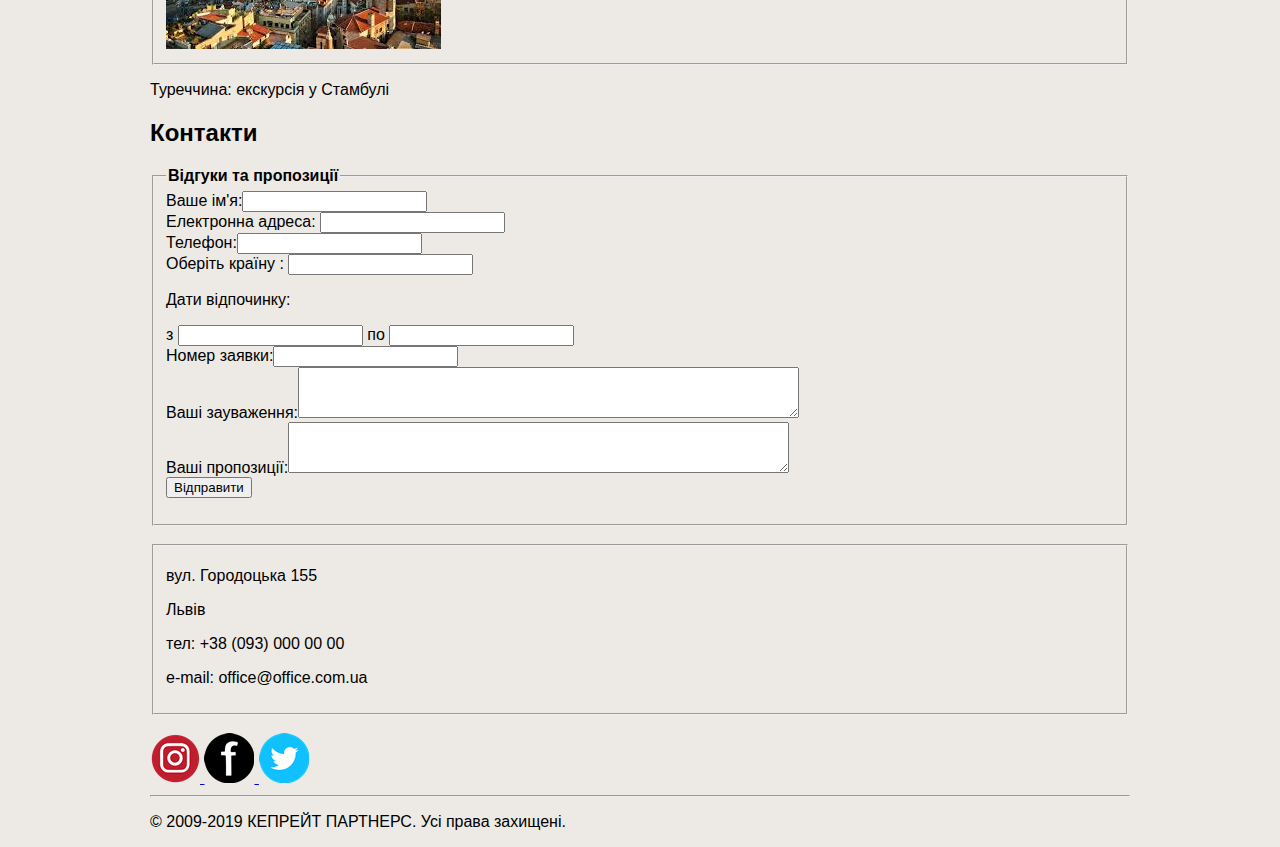
==== commit be3b0c55: "new header" ====
--- a/gallery.html
+++ b/gallery.html
@@ -4,7 +4,7 @@
         <meta charset="UTF-8">
         <meta name="viewport" content="width=device-width, initial-scale=1.0">
         <meta http-equiv="X-UA-Compatible" content="ie=edge">
-        <link rel="shortcut icon" href="img/gold-pegasus-logo.jpg" type="image/x-icon">
+        <link rel="shortcut icon" href="img/pegasus-logo.png" type="image/x-icon">
         <title>Галерея</title>
         <link rel="stylesheet" href="css/gallery.css">
     </head>
@@ -12,7 +12,7 @@
         <header>
             <div class="menu">
                 <a id="logo" href="index.html">
-                    <img src="img/gold-pegasus-logo.jpg" alt="Золотий Пегас">
+                    <img src="img/pegasus-logo.png" alt="Золотий Пегас">
                 </a>
                 <div class="link">
                     <nav>
--- a/css/gallery.css
+++ b/css/gallery.css
@@ -6,6 +6,13 @@
 body {
     max-width: 980px;
     margin: auto;
+    background-color: #EDEAE5;
+    font-size: 16,8px;
+}
+
+header .menu {
+    display: flex;
+    justify-content: space-between;
 }
 
 header .menu #logo [src^=img] {
@@ -22,24 +29,28 @@
     list-style-type: none;
     justify-content: space-around;
     align-items: center;
-    background: rgb(255, 255, 255);
+    background: #EDEAE5;
     font-size: 20px;
 }
 
 header .menu .link nav a {
     text-decoration: none;
+    font-size: 17px;
     color: var(--font-color);
     text-transform: uppercase;
     border: 2px inset transparent;
     padding: 2px;
 }
 
-header .menu .link nav:nth-child(4){
-    background-color: #FFEC99;
+header .menu .link nav:nth-child(4) {
+    text-decoration-line: underline;
 }
 
 header .menu .link nav a:hover {
-    border: 2px inset var(--accent-color);
+    border: 2px solid;
+    border-color: #FEF9C7;
+    border-radius: 8px;
+    background-color: #FEF9C7;
 }
 
 @media (min-width: 600px) {
@@ -57,7 +68,7 @@
     background-image: url(../img/title.jpg);
     background-position: center;
     background-size: cover;
-    height: 500px;
+    height: 600px;
     display: flex;
     align-items: center;
     justify-content: flex-start;
@@ -70,7 +81,7 @@
     margin: 8px 0;
     text-align: center;
     text-transform: uppercase;
-    color: goldenrod;
+    color: #FCE181;
 }
 
 header .banner h1 {
@@ -80,4 +91,4 @@
 header .banner h2 {
     margin: 15px 0;
     font-size: 1em;
-}
+}